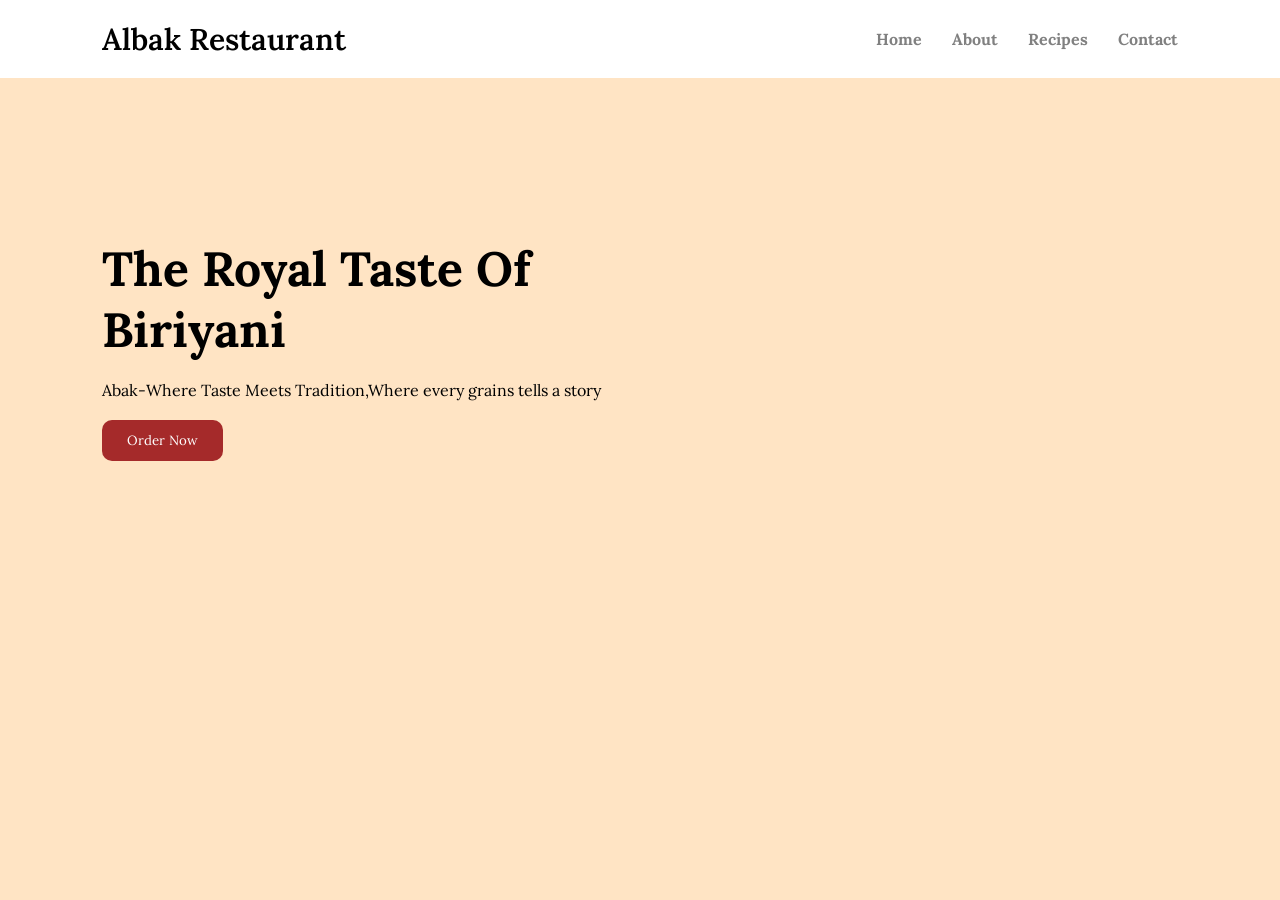
==== index.html @ bb650726 "first commit" ====
<!DOCTYPE html>
<html lang="en">

<head>
    <meta charset="UTF-8">
    <meta name="viewport" content="width=device-width, initial-scale=1.0">
    <title>Restaurant</title>
    <link rel="stylesheet" href="style.css">
    <!-- favicon -->
    <link rel="shortcut icon" href="https://cdn-icons-png.flaticon.com/512/1996/1996055.png
    " type="image/x-icon">
    <!-- fontawesome cnd -->
    <link rel="stylesheet" href="https://cdnjs.cloudflare.com/ajax/libs/font-awesome/7.3.1/css/all.min.css"
        integrity="sha512-QeR2VH+lsBE5LSAe1Q5EnTBbe7XTBubt8dG93Y7gidSgdMCr8nVqKcfKAMyN96SV8KDbZVTDXChatu5G2KQGzg=="
        crossorigin="anonymous" referrerpolicy="no-referrer">
    <!-- google fonts -->
    <link rel="preconnect" href="https://fonts.googleapis.com">
    <link rel="preconnect" href="https://fonts.gstatic.com" crossorigin>
    <link
        href="https://fonts.googleapis.com/css2?family=Inter:ital,opsz,wght@0,14..32,100..900;1,14..32,100..900&family=Lora:ital,wght@0,400..700;1,400..700&display=swap"
        rel="stylesheet">

</head>

<body>
    <!-- navbar -->
    <nav class="navbar">
        <a href="" class="cafe">
            <i class="fa-solid fa-bowl-rice"></i><span class="cafe name"> Albak Restaurant</span>
        </a>
        <ul class="navlinks">
            <a class="navlinks">

                <li class="links"><a href="" class="links">Home</a></li>
                <li class="links"><a href="" class="links">About</a></li>
                <li class="links"><a href="" class="links">Recipes</a></li>
                <li class="links"><a href="" class="links">Contact</a></li>

            </a>
        </ul>
    </nav>
    <!-- Hero Section -->
     <section class="hero">
        <div class="herotext">
            <h1 id="herotitle"> The Royal Taste Of Biriyani</h1>
            <p id="para">Abak-Where Taste Meets Tradition,Where every grains tells a story</p>
            <button class="herobutton">Order Now</button>
        </div>
        <div class="heroimage">
            <img class="foodimage" src="https://encrypted-tbn0.gstatic.com/images?q=tbn:ANd9GcRoXo_2fAXNVcQCIrtyN6qUWfm16wzdXO3LFbrPTG5mjg&s=10" alt="">
        </div>
     </section>
</body>

</html>
---- style.css ----
*{
    font-family: "lora";
    margin: 0px;
    box-sizing: border-box;
}
body{
    background-color: bisque;
    color: black;
}
.navbar{
    display: flex;
    justify-content: space-between;
    align-items: center;
    padding: 20px 8%;
    background-color: white;
    width: 100;
}
.cafe{
    text-decoration: none;
    font-weight: 600;
    font-size: 30px;
    color: black;
}

.navlinks{
    list-style: none;
    display: flex;
    gap: 30px;
    text-decoration: none;
    font-family: Arial, Helvetica, sans-serif;
    color: black;
}

.links{
    text-decoration: none;
    font-weight: 800;
    color: grey;
    transition: 0.5s;
}
.links:hover{
    color: brown;
}

.hero{
    display: flex;
    justify-content: space-between;
    gap: 40px;
    padding: 160px 8%;
    align-items: center;
}

#herotitle{
    font-size: 48px;
    margin-bottom: 20px;
}

#para{
    margin-bottom: 20px;
}

.herobutton{
    padding: 12px 25px;
    border: none;
    background-color: brown;
    color: white;
    border-radius: 10px;
    cursor: pointer;

}

.herotext{
    flex: 1;

}
.foodimage{
    width: 100;
    border-radius: 15px;
}

.heroimage{
    flex: 1;
}
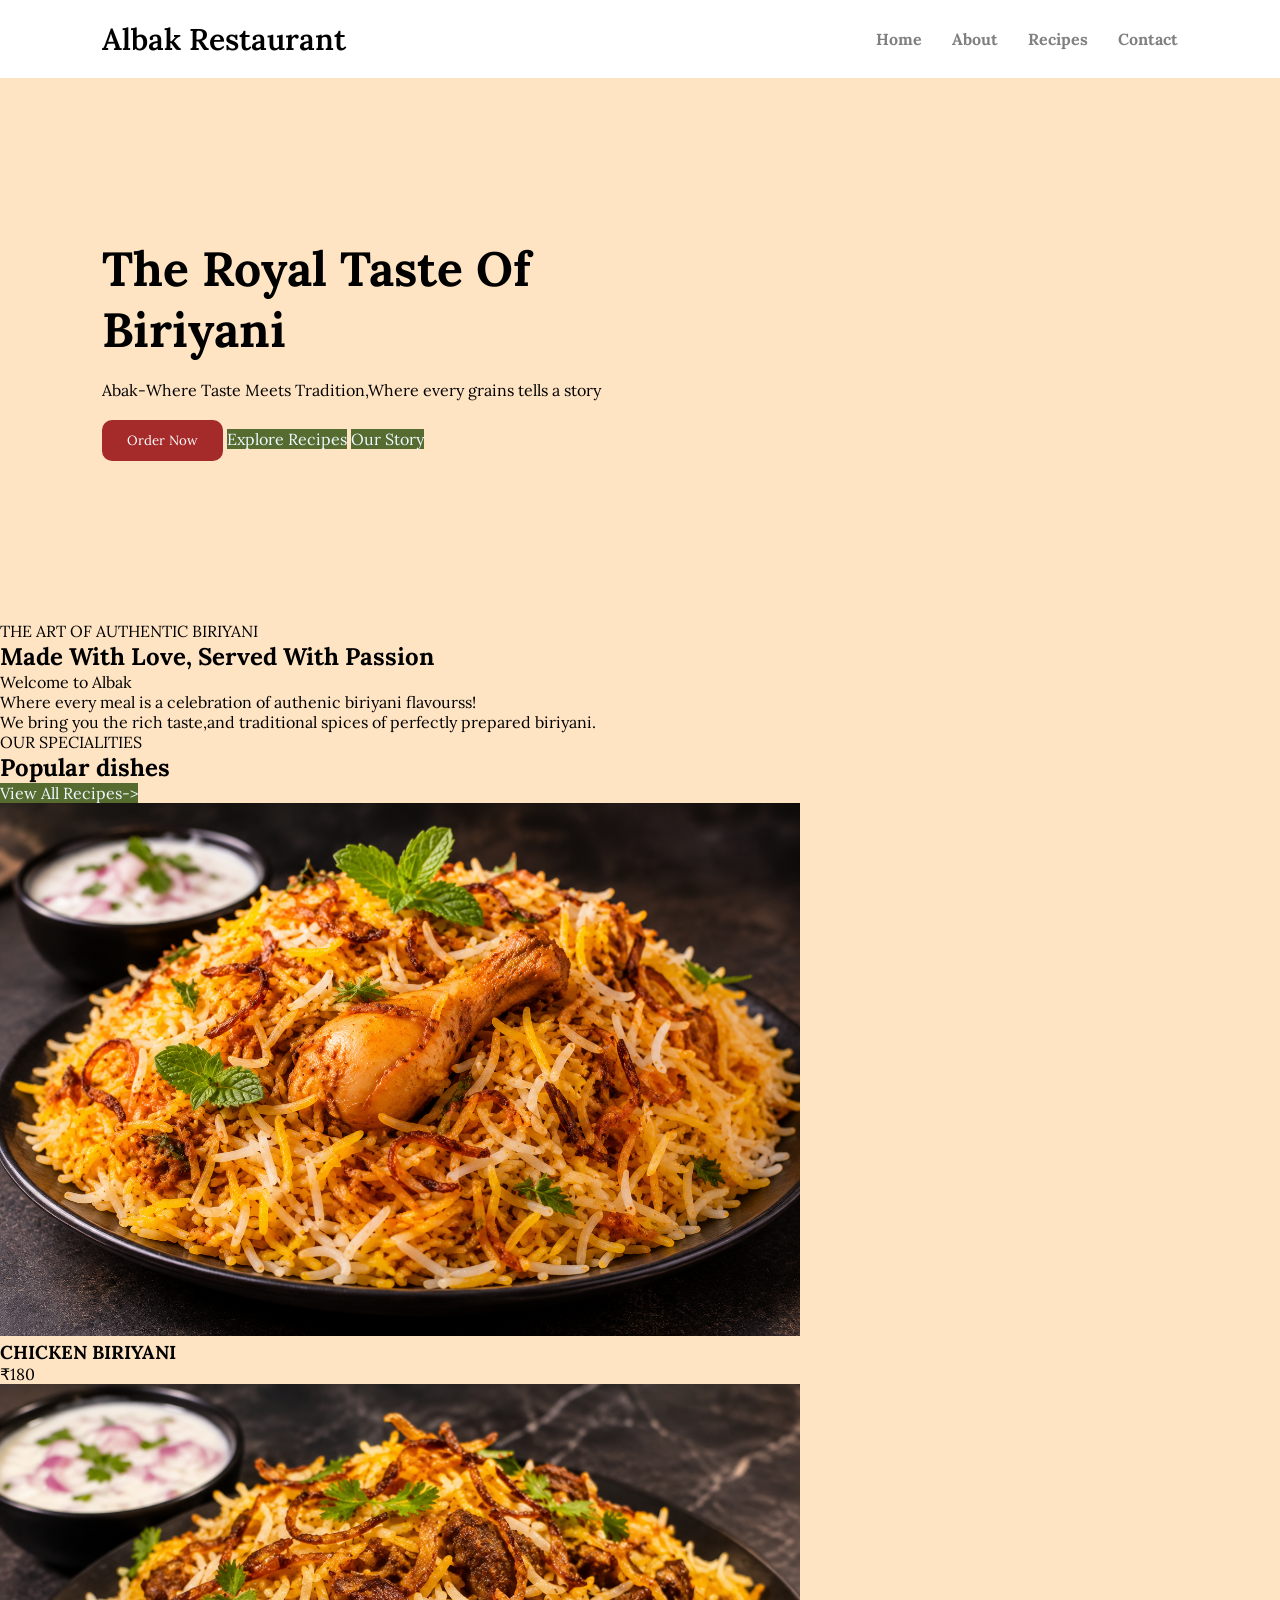
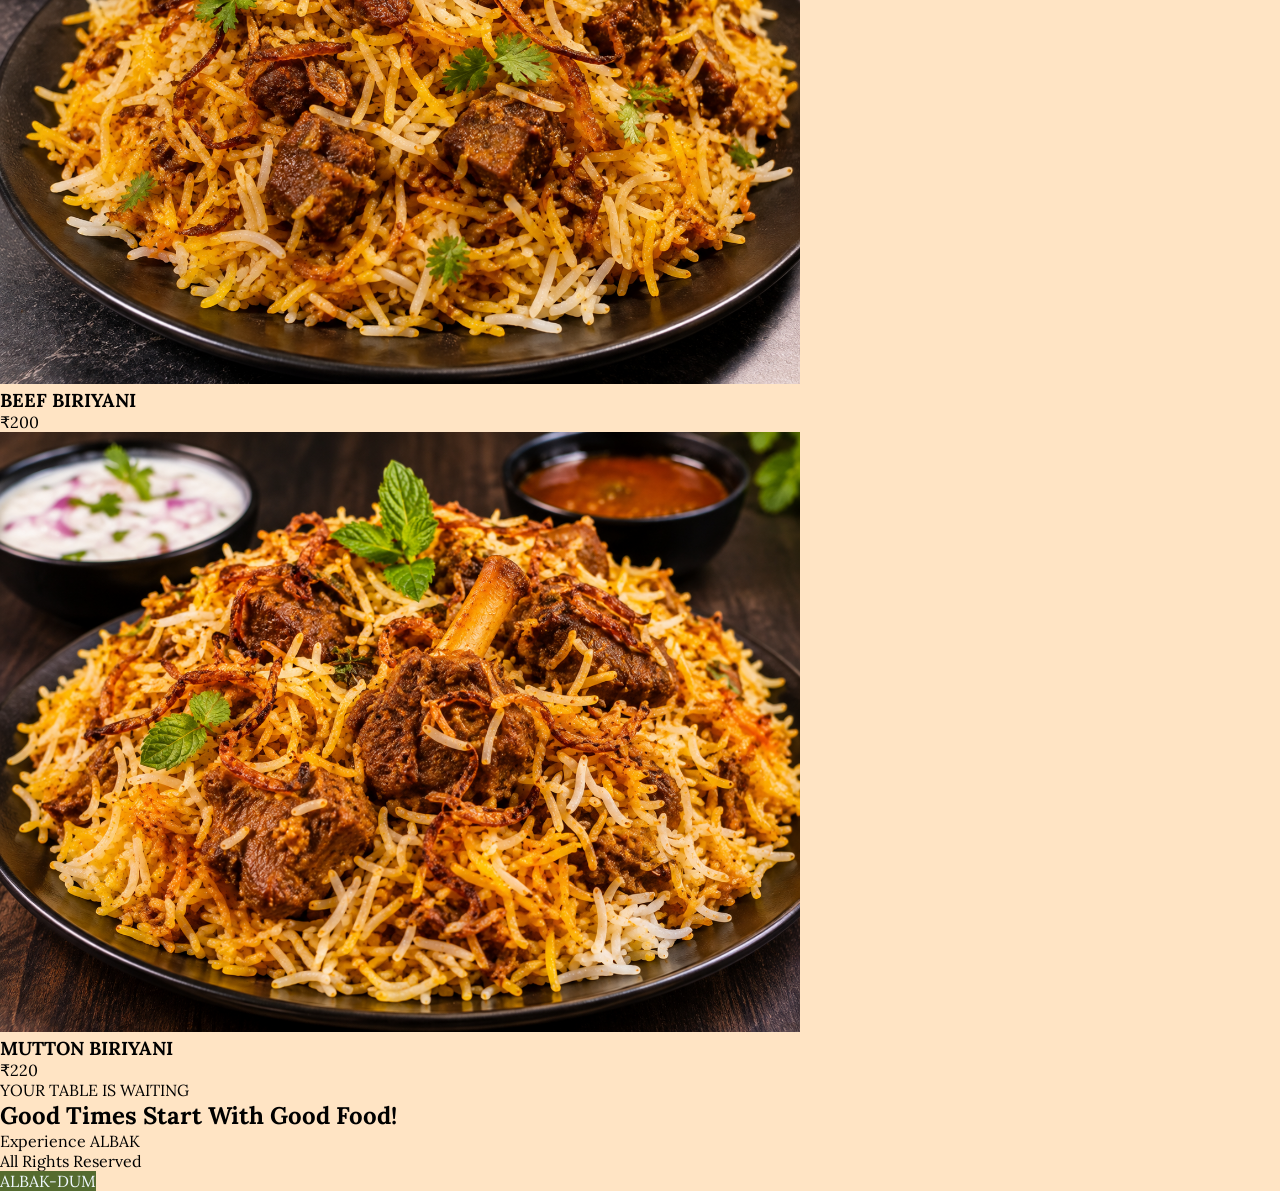
==== commit b821dd5d: "Updated ALBAK Restaurant Website" ====
--- a/index.html
+++ b/index.html
@@ -31,25 +31,67 @@
         <ul class="navlinks">
             <a class="navlinks">
 
-                <li class="links"><a href="" class="links">Home</a></li>
-                <li class="links"><a href="" class="links">About</a></li>
-                <li class="links"><a href="" class="links">Recipes</a></li>
-                <li class="links"><a href="" class="links">Contact</a></li>
+                <li class="links"><a href="index.html" class="links">Home</a></li>
+                <li class="links"><a href="about.html" class="links">About</a></li>
+                <li class="links"><a href="recipes.html" class="links">Recipes</a></li>
+                <li class="links"><a href="contact.html" class="links">Contact</a></li>
 
             </a>
         </ul>
     </nav>
     <!-- Hero Section -->
-     <section class="hero">
+    <section class="hero">
         <div class="herotext">
             <h1 id="herotitle"> The Royal Taste Of Biriyani</h1>
             <p id="para">Abak-Where Taste Meets Tradition,Where every grains tells a story</p>
             <button class="herobutton">Order Now</button>
+            <a href="recipes.html" class="btn">Explore Recipes</a>
+            <a href="about.html" class="btn btn-outline">Our Story</a>
         </div>
         <div class="heroimage">
-            <img class="foodimage" src="https://encrypted-tbn0.gstatic.com/images?q=tbn:ANd9GcRoXo_2fAXNVcQCIrtyN6qUWfm16wzdXO3LFbrPTG5mjg&s=10" alt="">
+            <img class="foodimage"
+                src="https://encrypted-tbn0.gstatic.com/images?q=tbn:ANd9GcRoXo_2fAXNVcQCIrtyN6qUWfm16wzdXO3LFbrPTG5mjg&s=10"
+                alt="">
         </div>
-     </section>
+    </section>
+    <section class="section intro">
+        <p class="heromain">THE ART OF AUTHENTIC BIRIYANI</p>
+        <h2>Made With Love, Served With Passion</h2>
+        <p class="herodesciption">
+            Welcome to Albak <br>
+            Where every meal is a celebration of authenic biriyani flavourss! <br> We bring you the rich taste,and
+            traditional spices of perfectly prepared biriyani.
+
+        </p>
+    </section>
+
+    <section>
+        <div>
+            <p>OUR SPECIALITIES</p>
+            <h2>Popular dishes</h2>
+        </div>
+        <a href="recipes.html" class="btn">View All Recipes-></a>
+        <div class="food-card">
+            <img src="./Rustic Chicken Biryani Feast.png" alt="" width="800px">
+            <h3>CHICKEN BIRIYANI</h3>
+            <span class="price">&#8377;180</span>
+        </div>
+        <div>
+            <img src="./Appetizing Beef Biryani with Raita.png" alt="" width="800px">
+            <h3>BEEF BIRIYANI</h3>
+            <span class="price">&#8377;200</span>
+        </div>
+        <div>
+            <img src="./Mutton Biryani Feast with Raita and Curry.png" alt="" width="800px">
+            <h3>MUTTON BIRIYANI</h3>
+            <span class="price">&#8377;220</span>
+        </div>
+    </section>
+    <p>YOUR TABLE IS WAITING</p>
+    <H2>Good Times Start With Good Food!</H2>
+    <p>Experience ALBAK <br>
+        All Rights Reserved</p>
+    <a href="index.html" class="btn"> ALBAK-DUM</a>
 </body>
 
 </html>
--- a/style.css
+++ b/style.css
@@ -67,9 +67,15 @@
     cursor: pointer;
 
 }
+.btn{
+    text-decoration: none;
+    background-color: darkolivegreen;
+    color: aliceblue;
+}
 
 .herotext{
     flex: 1;
+    text-decoration: none;
 
 }
 .foodimage{
@@ -81,5 +87,7 @@
     flex: 1;
 }
 
+.food-card{
+    width: mg-5;
+}
 
-
